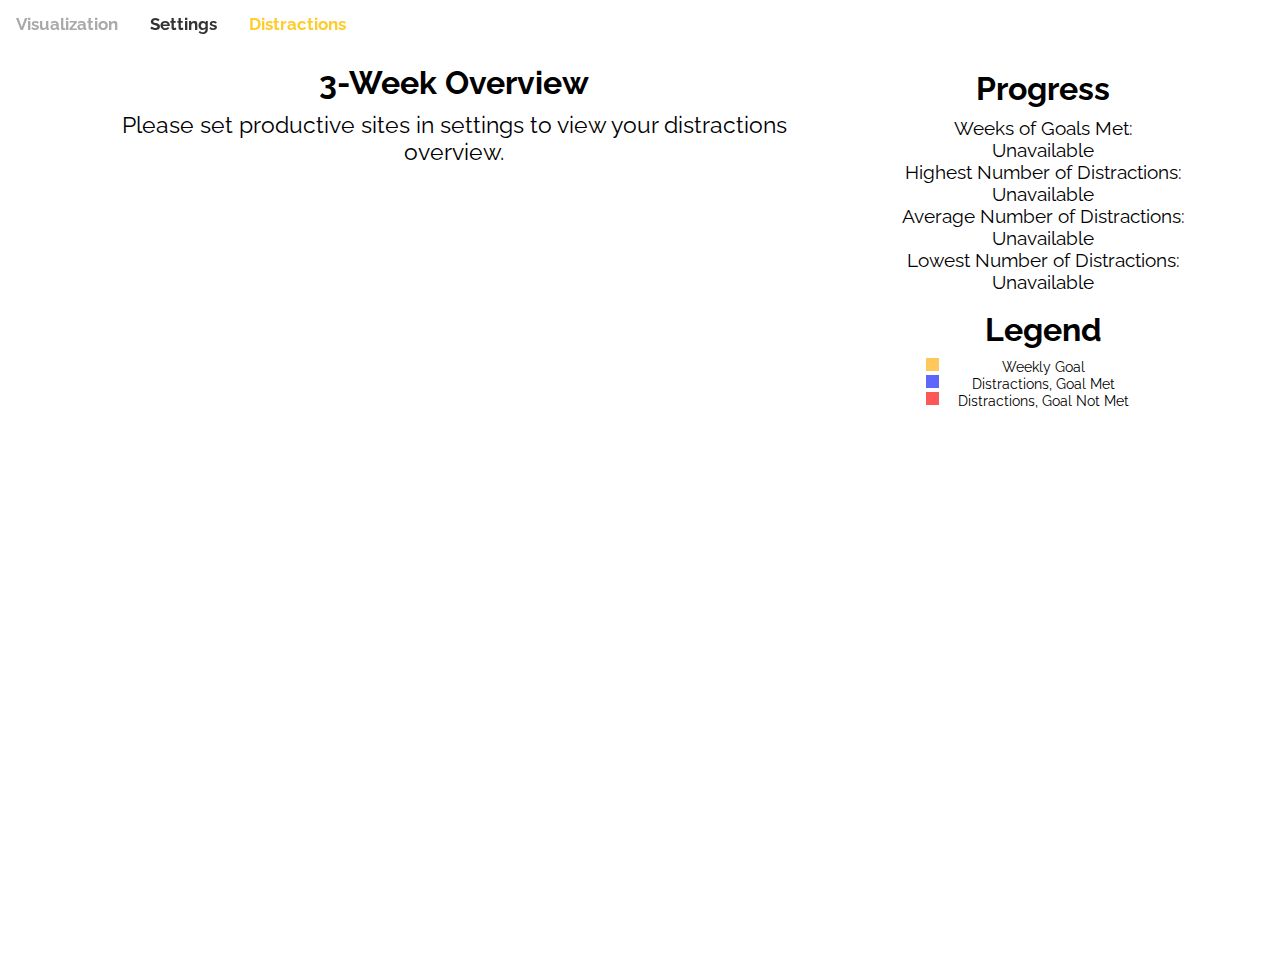
==== frontend/barchart.html @ 40ac6255 "hardcoded goals" ====
<!doctype html>
<html lang="en">

<head>
    <title>Hour Glass - Distractions</title>
    <meta charset="utf-8" />
    <meta name="viewport" content="width=device-width, initial-scale=1.0">
    <link rel="stylesheet" type="text/css" href="css/style.css" />
    <script language="JavaScript" type="text/javascript" src="js/jquery.min.js"></script>
    <script language="JavaScript" type="text/javascript" src="js/d3.js"></script>
    <link href="https://fonts.googleapis.com/css?family=Raleway" rel="stylesheet">
</head>

<style>
	#graph {
		width: 55%;
		margin-top: 5%;
		margin-left: 8%;
    background-size: cover;
    height: 100vh;
    background-position: center;
    vertical-align: middle;
	}

  #d3id {
    text-align: center;
    font-family: 'Raleway';
    font-size: 23px;
  }

	.boxblue {
		background-color: #5f66fb;
  	position: absolute;
		width: 13px;
    height: 13px;
	}

	.boxred {
		background-color: #fc585a;
  	position: absolute;
		width: 13px;
    height: 13px;
	}

	.boxyellow {
		background-color: #fec95a;
  	position: absolute;
		width: 13px;
    height: 13px;
	}

  .legend {
    width: 70%;
    font-size: 12px;
    margin: 0 auto;
  }

</style>

<body>
	<div class="topnav">
			<a href="index.html">Visualization</a>
			<a href="settings.html">Settings</a>
			<a class="active" href="">Distractions</a>
	</div>

	<div id="parent">
			<div id="graph">
				<h2> 3-Week Overview </h2>
				<div id="d3id"></div>
			</div>

			<div id="wide">
				<div class="textContainer">
						<h2> Progress </h2>
						<p>Weeks of Goals Met:</p>
						<p id="goalMet">loading</p>
						<p>Highest Number of Distractions:</p>
						<p id="highest">loading</p>
						<p>Average Number of Distractions:</p>
						<p id="average">loading</p>
						<p>Lowest Number of Distractions:</p>
						<p id="lowest">loading</p>
            <br>
            <h2> Legend </h2>
            <div class="legend">
              <div class="boxyellow"></div>
      				<p>Weekly Goal</p>
              <div class="boxblue"></div>
              <p>Distractions, Goal Met</p>
              <div class="boxred"></div>
      				<p>Distractions, Goal Not Met</p>
            </div>
				</div>
			</div>
	</div>

<script src="https://d3js.org/d3.v4.min.js"></script>
<script>
  var today = new Date();

  // if (localStorage.getItem('date') != null) {
  //   var userDate = localStorage.getItem('date');
  // }

  var day = today.getDate();
  var month = today.getMonth() + 1;
  var year = today.getFullYear();
  if (day < 10) {
      day = '0' + day;
  }
  if (month < 10) {
      month = '0' + month;
  }

  var weeks = [(year + '-' + month + '-' + day)];

  for (var i = 0; i < 3; i++) { // to number of desired weeks
    today.setDate(today.getDate() - 7);
    var day = today.getDate();
    var month = today.getMonth() + 1;
    var year = today.getFullYear();

    if (day < 10) {
        day = '0' + day;
    }

    if (month < 10) {
        month = '0' + month;
    }

    weeks.unshift(year + '-' + month + '-' + day);
  }

  function countDistractions(result) { // pass in parsed JSON
    count = 0;

    if (result == []) {
      return 0;
    }

    if (localStorage.getItem('productive') != null && localStorage.getItem('non-productive') != null) {
      var nproductive = localStorage.getItem('non-productive');

      for (var i = 0; i < result.length; i++) {
        if (nproductive.includes(result[i].name)) {
          count += result[i].times;
        }
      }
    }

    return count;
  }

  var goals = [100, 100, 100];

  if (localStorage.getItem('distractionGoal') != null) {
    goals[2] = localStorage.getItem('distractionGoal');
  }

  var data = [{
    "tag":weeks[1],
    "distractions":0,
    "goal":0
  },
  {
    "tag":weeks[2],
    "distractions":0,
    "goal":0
  },
  {
    "tag":weeks[3],
    "distractions":0,
    "goal":0
  }]; // set up data array to keep all the weeks in order

if ((localStorage.getItem('productive') == null && localStorage.getItem('non-productive') == null)) {
  // if graph would be empty

  var div = document.getElementById('d3id');
  div.innerHTML += "Please set productive sites in settings to view your distractions overview.";

  document.getElementById("goalMet").innerHTML = "Unavailable";
  document.getElementById("highest").innerHTML = "Unavailable";
  document.getElementById("lowest").innerHTML = "Unavailable";
  document.getElementById("average").innerHTML = "Unavailable";
} else {
  // set up graph before data loads
		var container = d3.select('#d3id'),
		    width = 750,
		    height = 400,
		    margin = {top: 30, right: 20, bottom: 30, left: 50},
		    barPadding = .2,
		    axisTicks = {qty: 5, outerSize: 0, dateFormat: '%m-%d'};

		var svg = container
		   .append("svg")
		   .attr("width", width)
		   .attr("height", height)
		   .append("g")
		   .attr("transform", `translate(${margin.left},${margin.top})`);

    var tooltip = d3.select("#d3id")
       .append('div')
       .attr('class', 'tooltip');

    tooltip.append('div').attr('class', 'name');

		// set up scales:
		var xScale0 = d3.scaleBand().range([0, width - margin.left - margin.right]).padding(barPadding);
		var xScale1 = d3.scaleBand();
		var yScale = d3.scaleLinear().range([height - margin.top - margin.bottom, 0]);

		// set up axis:
		var xAxis = d3.axisBottom(xScale0)
				.tickSizeOuter(axisTicks.outerSize);
		var yAxis = d3.axisLeft(yScale)
				.tickSizeOuter(axisTicks.outerSize);

  // these ajax calls are hardcoded to each week element because the loop was glitchy

  $.ajax({
    type: 'GET',
    url: 'https://hourglass-api.herokuapp.com/api/rank-distract?start_date='+weeks[0]+'&end_date='+weeks[1]+'&n=5',
    headers: { 'key': 'B63TuW7oKpBKsoZePpZ31IGZkxtEKuUVTcYQeJRz' },
    success: function(result) {
      count = countDistractions(result);

      data[0] = ({
        "tag":weeks[1],
        "distractions":count,
        "goal":goals[0]
      });
    },
    error: function(result) {
        alert('error');
    }
  });

  $.ajax({
    type: 'GET',
    url: 'https://hourglass-api.herokuapp.com/api/rank-distract?start_date='+weeks[1]+'&end_date='+weeks[2]+'&n=5',
    headers: { 'key': 'B63TuW7oKpBKsoZePpZ31IGZkxtEKuUVTcYQeJRz' },
    success: function(result) {
      count = countDistractions(result);

      data[1] = ({
        "tag":weeks[2],
        "distractions":count,
        "goal":goals[1]
      });
    },
    error: function(result) {
        alert('error');
    }
  });

  $.ajax({
    type: 'GET',
    url: 'https://hourglass-api.herokuapp.com/api/rank-distract?start_date='+weeks[2]+'&end_date='+weeks[3]+'&n=5',
    headers: { 'key': 'B63TuW7oKpBKsoZePpZ31IGZkxtEKuUVTcYQeJRz' },
    success: function(result) {
      count = countDistractions(result);

      data[2] = ({
        "tag":weeks[3],
        "distractions":count,
        "goal":goals[2]
      });

      // the rest of the graph is here so it doesn't try to render without data
      // set scales:
      xScale0.domain(data.map(d => d.tag));
      xScale1.domain(['distractions', 'goal']).range([0, xScale0.bandwidth()]);
      yScale.domain([0, d3.max(data, d => d.distractions > d.goal ? d.distractions : d.goal)]);

      var tag = svg.selectAll(".tag")
        .data(data)
        .enter().append("g")
        .attr("class", "tag")
        .attr("transform", d => `translate(${xScale0(d.tag)},0)`);

      tag.selectAll(".bar.distractions")
        .data(d => [d])
        .enter()
        .append("rect")
        .attr("class", "bar distractions")
      .style("fill", function(d) {
          if ((d.distractions <= d.goal) || (d.goal == 0)) {
            return "#5f66fb";
          } else {
            return "#fc585a";
          }
        })
        .attr("x", d => xScale1('distractions'))
        .attr("y", d => yScale(d.distractions))
        .attr("width", xScale1.bandwidth())
        .attr("height", d => {
          return height - margin.top - margin.bottom - yScale(d.distractions)
        })
        .on('mouseover', function(d) {

          tooltip.select('.name').html("Distractions: <b>" + d.distractions + "</b>");
          tooltip.style('display', 'block');
          tooltip.style('opacity', 2);

        })
        .on('mousemove', function(d) {
          tooltip.style('top', (d3.event.layerY + 10) + 'px')
          .style('left', (d3.event.layerX) + 'px');
        })
        .on('mouseout', function() {
          tooltip.style('display', 'none');
          tooltip.style('opacity',0);
        });

      tag.selectAll(".bar.goal")
        .data(d => [d])
        .enter()
        .append("rect")
        .attr("class", "bar goal")
      .style("fill", "#fec95a")
        .attr("x", d => xScale1('goal'))
        .attr("y", d => yScale(d.goal))
        .attr("width", (xScale1.bandwidth() / 8))
        .attr("height", d => {
          return height - margin.top - margin.bottom - yScale(d.goal)
        })
        .on('mouseover', function(d) {

          tooltip.select('.name').html("Goal: <b>" + d.goal + "</b>");
          tooltip.style('display', 'block');
          tooltip.style('opacity', 2);

        })
        .on('mousemove', function(d) {
          tooltip.style('top', (d3.event.layerY + 10) + 'px')
          .style('left', (d3.event.layerX) + 'px');
        })
        .on('mouseout', function() {
          tooltip.style('display', 'none');
          tooltip.style('opacity',0);
        });

      svg.append("g")
         .attr("class", "x axis")
         .attr("transform", `translate(0,${height - margin.top - margin.bottom})`)
         .call(xAxis);

      svg.append("g")
         .attr("class", "y axis")
         .call(yAxis);

      // progress statistics
      function getDistractions() {
        return data.map(d => d.distractions);
      }

      function getGoals() {
        return data.map(d => d.goal);
      }

      function getMin() {
        return Math.min(...getDistractions());
      }

      function getMax() {
        return Math.max(...getDistractions());
      }

      function getAvg() {
        var dist = getDistractions();
        var total = 0;

        for (var i = 0; i < dist.length; i++) {
          total += dist[i];
        }

        return Math.floor(total / dist.length);
      }

      function getGoalsMet() {
        var dist = getDistractions();
        var goals = getGoals();
        var total = 0;
        var nogoals = true;

        for (var i = 0; i < goals.length; i++) {
          if (goals[i] > 0) {
            nogoals = false;
          }
        }

        if (nogoals) {
          return -1;
        }

        for (var i = 0; (i < dist.length) && (i < goals.length); i++) {
          if (dist[i] < goals[i]) {
            total += 1;
          }
        }

        return total;
      }

      if (getGoalsMet() == -1) {
        document.getElementById("goalMet").innerHTML = "No goals set!";
      } else {
        if (getGoalsMet() == 1) {
          document.getElementById("goalMet").innerHTML = getGoalsMet() + " week";
        } else {
          document.getElementById("goalMet").innerHTML = getGoalsMet() + " weeks";
        }
      }

      document.getElementById("highest").innerHTML = getMax() + " /week";
      document.getElementById("lowest").innerHTML = getMin() + " /week";
      document.getElementById("average").innerHTML = getAvg() + " /week";
    },
    error: function(result) {
        alert('error');
    }
  });
}

</script>
</body>
---- frontend/css/style.css ----
/***** nav ****/
.topnav {
    overflow: hidden;
    position: fixed;
}

/* Style the links inside the navigation bar */
.topnav a {
    float: left;
    color: #333;
    text-align: center;
    padding: 14px 16px;
    text-decoration: none;
    font-family: 'Raleway';
    font-size: 17px;
    transition: all 0.1s linear;
}

/* Change the color of links on hover */
.topnav a:hover {
    color: #aaa;
}

/* Add a color to the active/current link */
.topnav a.active {
    color:#ffcc2e;
}
/***** normal Styling things *****/
body {
    padding: 0px;
    margin: 0;
    /*left:0;*/
    /*right:0;*/
}




/***** integrated Styling ****/

.title {
    padding-top: 50px;
    position: fixed;
    left: 50%;
    transform: translate(-50%, 0);
}


h3,
h2,
h4,
p {
    padding:0px;
    margin:0px;
    text-align: center;
    font-family: 'Raleway';
    /*font-weight:normal;*/
}

h2 {
    padding-bottom:10px;
    font-size: 2em;
    font-weight: bold;
}

h3 {
    font-size: 1em;
    font-weight: normal;
}
h4 {
    padding-bottom: 30px;
    font-size: 1.2em;
}

/*#settings {
    position: absolute;
    height: 25px;
    margin-left: 100%;
    margin-top: 45px;
    /*image-rendering: auto;*/
    /*image-rendering: crisp-edges;*/
    /*image-rendering: pixelated;}*/

/************** main vis Styling **************/

#date_text {
    font-weight:bold;
}

.bar {
    /*fill: #444;*/
    border-radius: 5000px;
    transition: all 0.1s linear;
}

.bar:hover {
    opacity: 0.7;
}

.axis path,
.axis line {
    fill: none;
    stroke: #000;
    /*stroke-dasharray: */
    /*shape-rendering: crispEdges;*/
}

.border {
    stroke: #000;
    /*font-family: 'Raleway', sans-serif;*/
    fill: none;
}


#container {
    /*width: 100%;*/
    display: flex;
    flex-direction: column;
    align-content: center;
    align-items: center;
    padding-top: 40px;
    padding-left:50px;
}

.tooltip {
    background: #fff;
    box-shadow: 0 0 5px #999999;
    border-radius: 5px;
    color: #333;
    font-size: 12px;
    left: 120px;
    padding: 10px;
    position: absolute;
    text-align: center;
    top: 95px;
    width: 150px;
    z-index: 10;
    display: block;
    opacity: 0;
}

/************ Settings Page Styling ************/

.fWrapper {
    padding: 150px;
}

input[type="text"] {
    /*margin:10px auto;*/
    /*margin-left:50%;*/
    /*margin-right:50%;*/
    margin: auto;
    display: block;
}

/*input.selected*/

.textInput {
    width:250px;
    border-radius: 25px;
    border-style: solid;
    border-color: #eee;
    padding: 10px 15px 10px 15px;
}

.fContainer {
    padding-left: 25px;
    padding-right: 25px;
    font-family: 'Raleway';
    font-size: 15px;
}
input:focus {
    outline:none;
}

.aSettings {
    padding:30px;
    border-width: 2px;
    border-color: #eee;
    border-radius: 25px;
    border-style: solid;
    min-width:400px;
    /*background:#000;*/
    margin: 0 auto;
    /*height:200px;*/
}



#calAPI, #rtAPI {
  width: 100px;
  height: 100px;
  margin-right: 10px;
  float: left;
}
.child_div_1 {
  float: left;
  margin-right: 5px;
}

#form {
    border-width: 2px;
    border-color: #eee;
    border-radius: 25px;
    border-style: solid;
    min-height: 400px;
    float: left;
	padding: 30px;
	width:300px;
}
input {
	/*padding:50px;*/
	/*text-align: center;*/
}

#sbm {
    margin-top: 30px;
    text-align: center;
    /*margin-bottom:20px;*/
    background: #000;
    color:#fff;
    border-radius: 25px;
    letter-spacing: 1.6px;
    color:#fff;
    cursor: pointer;
    border-color: #fff;
    border-style: solid;
    border-width: 2px;
    border-radius: 40px;
    padding:13px 26px 13px 26px;
    transition: background-color 0.25s ease-in-out;
}


#sbmWrapper {
    padding-top: 40px;
    width: 100%;
    display: flex;
    align-items: center;
    justify-content: center;
}

#calWrapper {
    padding-bottom: 15px;
}

#rtWrapper {
    padding-bottom: 30px;
}

#dateWrapper {
    padding-bottom: 30px;
}

#disWrapper {
    padding-bottom: 30px; 
}

/* Checkbox container */
.inputLabel {
    display: block;
    position: relative;
    padding-left: 35px;
    margin-bottom: 12px;
    cursor: pointer;
    font-size: 22px;
    -webkit-user-select: none;
    -moz-user-select: none;
    -ms-user-select: none;
    user-select: none;
}

/* Hiding default checkbox */
.inputLabel input {
    position: absolute;
    opacity: 0;
    cursor: pointer;
    height: 0;
    width: 0;
}

/* Custom checkbox */
.checkmark {
    position: absolute;
    top: 0;
    left: 0;
    height: 25px;
    width: 25px;
    background-color: #eee;
}


/* When the checkbox is checked, add a blue background */
.inputLabel input:checked ~ .checkmark {
    background-color: #ffcc2e;
}

/* Create the checkmark/indicator (hidden when not checked) */
.checkmark:after {
    content: "";
    position: absolute;
    display: none;
}

/* Show the checkmark when checked */
.inputLabel input:checked ~ .checkmark:after {
    display: block;
}

/* Style the checkmark/indicator */
.inputLabel .checkmark:after {
    left: 9px;
    top: 5px;
    width: 5px;
    height: 10px;
    border: solid white;
    border-width: 0 3px 3px 0;
    -webkit-transform: rotate(45deg);
    -ms-transform: rotate(45deg);
    transform: rotate(45deg);
}



/************ Signup Page Styling **********/

#parent {
    display: flex;
    height: 100vh;
}

p {
    font-size: 1.2em;
}

#narrow {
    width: 45%;
    background: url('hourglass-splash.jpg');
    background-size: cover;
    height: 100vh;
    background-position: center;
    vertical-align: middle;
}

#wide {
    flex: 1;
    /* Grow to rest of container */
}

.textContainer {
    padding: 70px;
}

.auth {
	bottom:5%;
	padding-top: 200px;
    margin-top: 40px;
    text-align: center;
    /*background-color: lightblue;*/
    width: 300px;
    height: 200px;
    margin: 0 auto;
    border-radius: 25px;
}

a {
    text-decoration: none;
    color: #fff;
    font-family: sans-serif;
    /*text-transform: uppercase;*/
    font-size: 1em;
    font-weight: bold;
    /*letter-spacing: .2em;*/

}


#signin {
    margin-left: auto;
    margin-right: auto;
    background-color: lightblue;
    letter-spacing: 1.6px;
    color: #fff;
    border-radius: 40px;
    padding: 10px 20px 10px 20px;
    transition: background-color 0.25s ease-in-out;
}
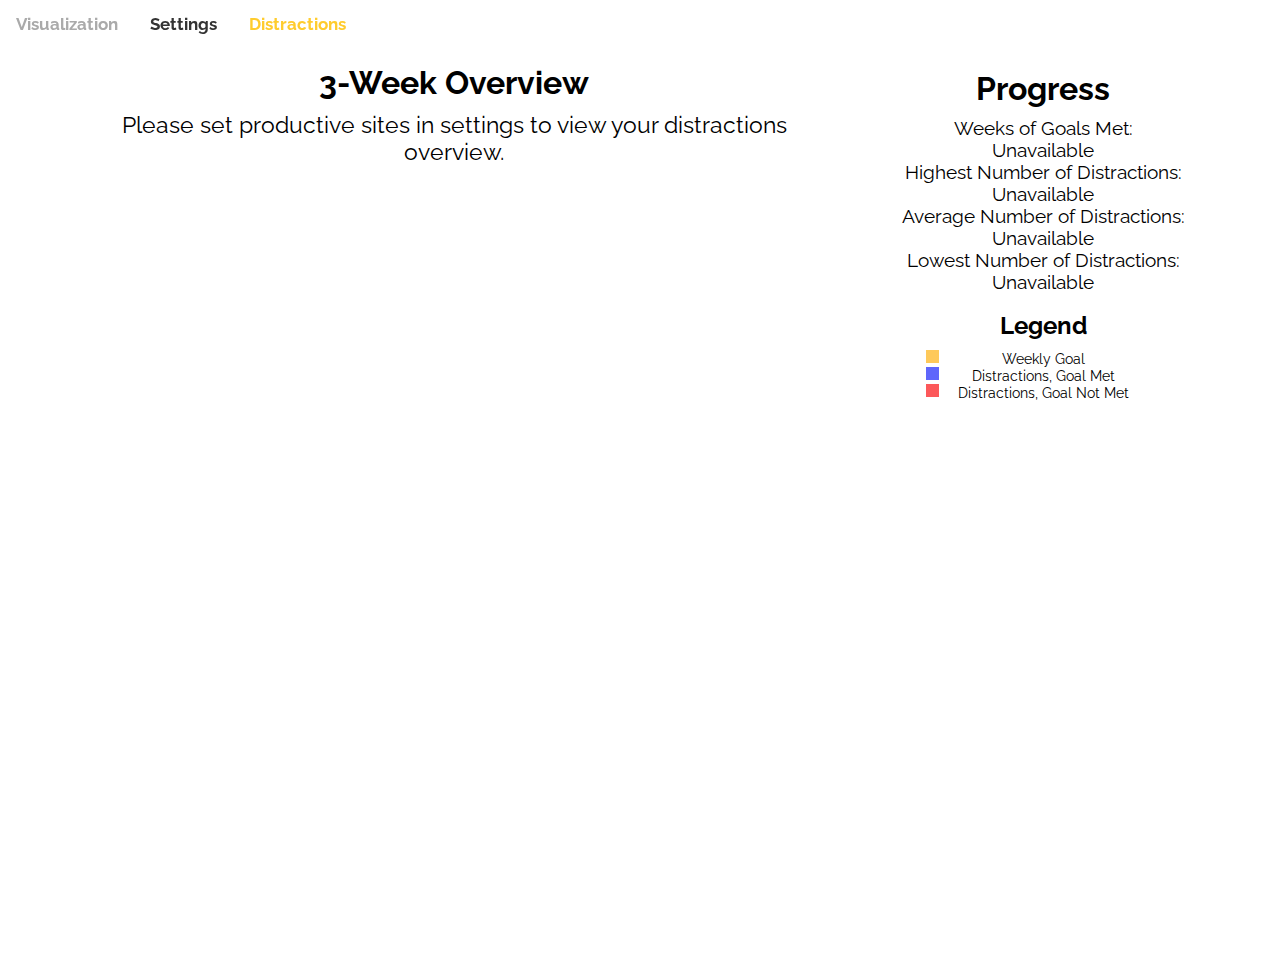
==== commit 17a8c63b: "Update barchart.html" ====
--- a/frontend/barchart.html
+++ b/frontend/barchart.html
@@ -82,8 +82,8 @@
 						<p>Lowest Number of Distractions:</p>
 						<p id="lowest">loading</p>
             <br>
-            <h2> Legend </h2>
             <div class="legend">
+	      <h2> Legend </h2>
               <div class="boxyellow"></div>
       				<p>Weekly Goal</p>
               <div class="boxblue"></div>
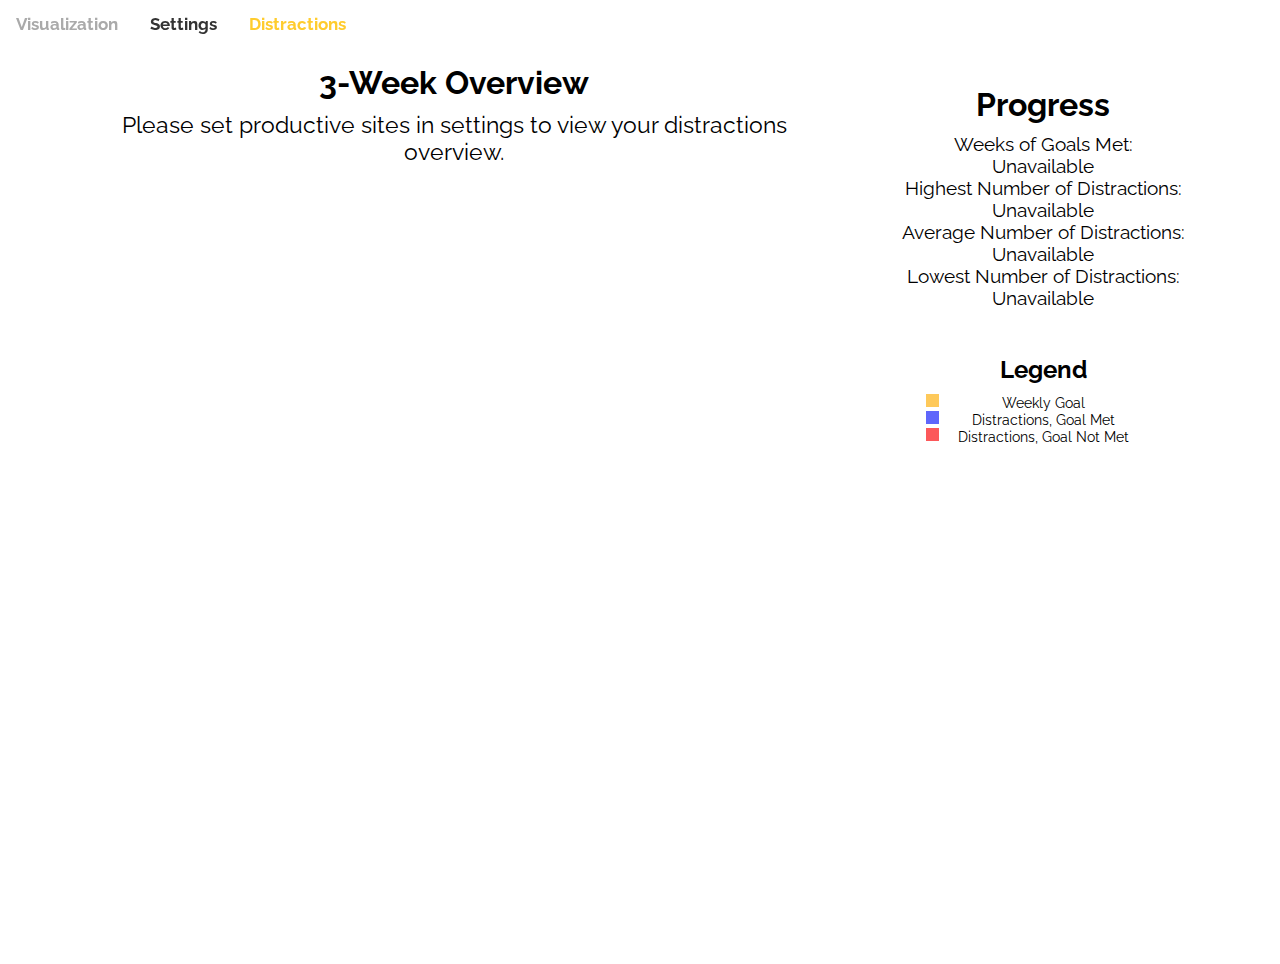
==== commit fbaaa8ec: "Update barchart.html" ====
--- a/frontend/barchart.html
+++ b/frontend/barchart.html
@@ -53,8 +53,17 @@
     width: 70%;
     font-size: 12px;
     margin: 0 auto;
-  }
-
+    border: 1px;
+    border-color: black;
+    padding: 1em;
+  }
+
+  .progress {
+    border: 1px;
+    border-color: black;
+    padding: 1em;
+  }
+  
 </style>
 
 <body>
@@ -72,7 +81,8 @@
 
 			<div id="wide">
 				<div class="textContainer">
-						<h2> Progress </h2>
+          <div class="progress">
+            <h2> Progress </h2>
 						<p>Weeks of Goals Met:</p>
 						<p id="goalMet">loading</p>
 						<p>Highest Number of Distractions:</p>
@@ -81,9 +91,10 @@
 						<p id="average">loading</p>
 						<p>Lowest Number of Distractions:</p>
 						<p id="lowest">loading</p>
+          </div>
             <br>
             <div class="legend">
-	      <h2> Legend </h2>
+              <h2> Legend </h2>
               <div class="boxyellow"></div>
       				<p>Weekly Goal</p>
               <div class="boxblue"></div>
--- a/frontend/css/style.css
+++ b/frontend/css/style.css
@@ -38,12 +38,12 @@
 
 /***** integrated Styling ****/
 
-.title {
+/*.title {
     padding-top: 50px;
     position: fixed;
     left: 50%;
     transform: translate(-50%, 0);
-}
+}*/
 
 
 h3,
@@ -142,7 +142,12 @@
 /************ Settings Page Styling ************/
 
 .fWrapper {
-    padding: 150px;
+    padding-top: 50px;
+    /*padding-left: 150px;*/
+    min-height:649px;
+    padding-right: 200px;
+    display: flex;
+    justify-content: center;
 }
 
 input[type="text"] {
@@ -176,10 +181,11 @@
 .aSettings {
     padding:30px;
     border-width: 2px;
-    border-color: #eee;
+    border-color: #f3f3f3;
     border-radius: 25px;
     border-style: solid;
     min-width:400px;
+    background-color: #fafafa;
     /*background:#000;*/
     margin: 0 auto;
     /*height:200px;*/
@@ -191,18 +197,15 @@
   width: 100px;
   height: 100px;
   margin-right: 10px;
-  float: left;
-}
-.child_div_1 {
-  float: left;
-  margin-right: 5px;
+  /*float: left;*/
 }
 
 #form {
     border-width: 2px;
-    border-color: #eee;
+    border-color: #f3f3f3;
     border-radius: 25px;
     border-style: solid;
+    background-color: #fafafa;
     min-height: 400px;
     float: left;
 	padding: 30px;
@@ -214,14 +217,13 @@
 }
 
 #sbm {
-    margin-top: 30px;
+    margin-top: 50px;
     text-align: center;
     /*margin-bottom:20px;*/
     background: #000;
     color:#fff;
     border-radius: 25px;
     letter-spacing: 1.6px;
-    color:#fff;
     cursor: pointer;
     border-color: #fff;
     border-style: solid;
@@ -233,17 +235,21 @@
 
 
 #sbmWrapper {
-    padding-top: 40px;
     width: 100%;
     display: flex;
     align-items: center;
     justify-content: center;
+    padding-bottom:50px;
 }
 
 #calWrapper {
     padding-bottom: 15px;
 }
 
+#calEWrapper {
+    padding-bottom: 15px;
+}
+
 #rtWrapper {
     padding-bottom: 30px;
 }
@@ -255,6 +261,11 @@
 #disWrapper {
     padding-bottom: 30px; 
 }
+
+#siteNumWrapper {
+    padding-bottom: 30px;
+}
+
 
 /* Checkbox container */
 .inputLabel {
@@ -270,7 +281,7 @@
     user-select: none;
 }
 
-/* Hiding default checkbox */
+/** Hiding the default checkbox **/
 .inputLabel input {
     position: absolute;
     opacity: 0;
@@ -279,7 +290,7 @@
     width: 0;
 }
 
-/* Custom checkbox */
+/** Custom checkbox **/
 .checkmark {
     position: absolute;
     top: 0;
@@ -290,24 +301,22 @@
 }
 
 
-/* When the checkbox is checked, add a blue background */
+/** When the checkbox is checked, add a yellow background **/
 .inputLabel input:checked ~ .checkmark {
     background-color: #ffcc2e;
 }
 
-/* Create the checkmark/indicator (hidden when not checked) */
 .checkmark:after {
     content: "";
     position: absolute;
     display: none;
 }
 
-/* Show the checkmark when checked */
+
 .inputLabel input:checked ~ .checkmark:after {
     display: block;
 }
 
-/* Style the checkmark/indicator */
 .inputLabel .checkmark:after {
     left: 9px;
     top: 5px;
@@ -321,7 +330,6 @@
 }
 
 
-
 /************ Signup Page Styling **********/
 
 #parent {
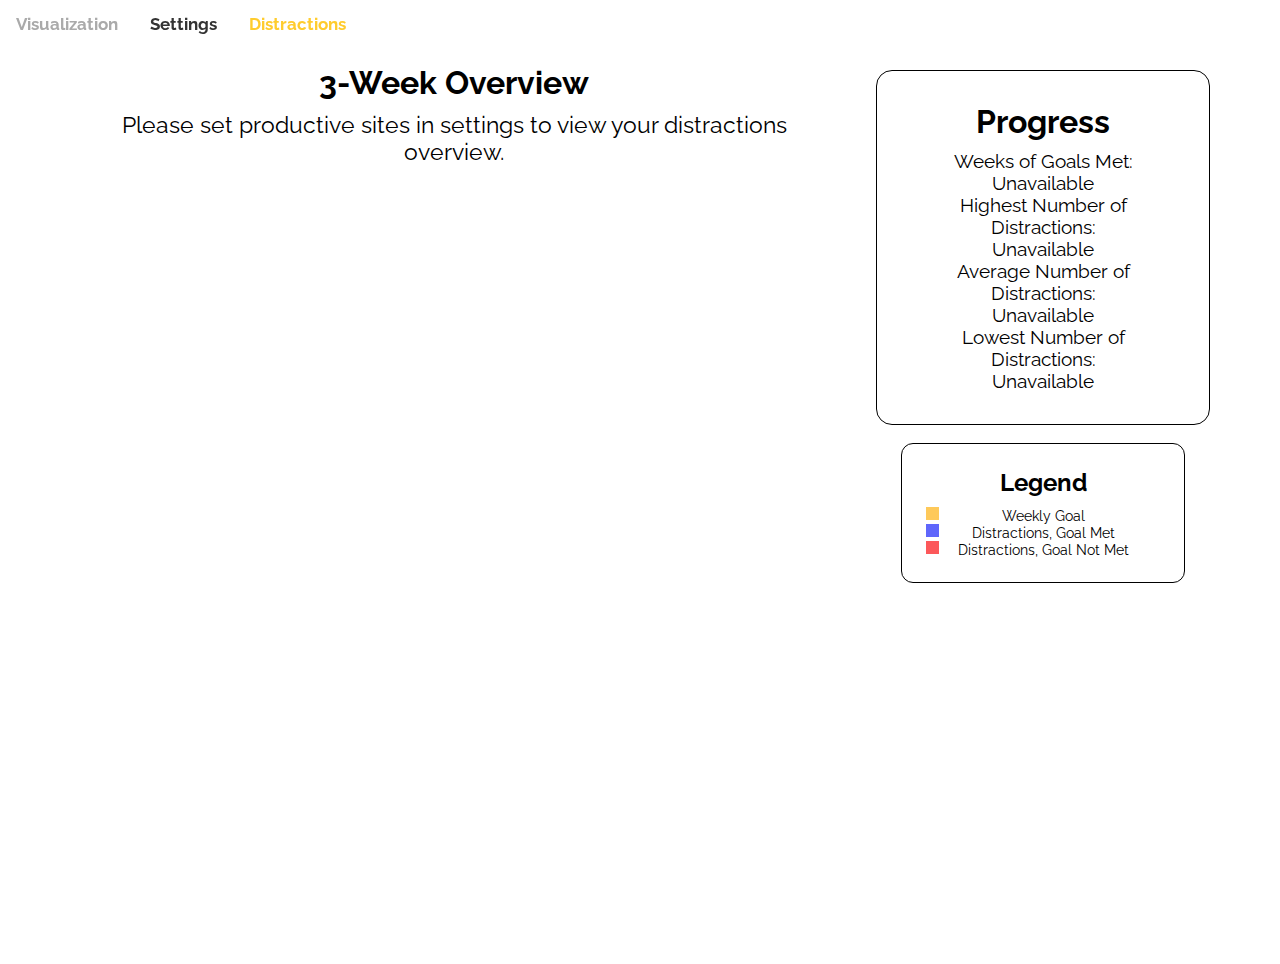
==== commit dca3c0d8: "Update barchart.html" ====
--- a/frontend/barchart.html
+++ b/frontend/barchart.html
@@ -55,13 +55,17 @@
     margin: 0 auto;
     border: 1px;
     border-color: black;
-    padding: 1em;
+    border-style: solid;
+    padding: 2em;
+    border-radius: 1em;
   }
 
   .progress {
     border: 1px;
     border-color: black;
-    padding: 1em;
+    border-style: solid;
+    padding: 2em;
+    border-radius: 1em;
   }
   
 </style>
@@ -95,12 +99,14 @@
             <br>
             <div class="legend">
               <h2> Legend </h2>
-              <div class="boxyellow"></div>
-      				<p>Weekly Goal</p>
-              <div class="boxblue"></div>
-              <p>Distractions, Goal Met</p>
-              <div class="boxred"></div>
-      				<p>Distractions, Goal Not Met</p>
+							<div class="legend_items">
+              	<div class="boxyellow"></div>
+      					<p>Weekly Goal</p>
+              	<div class="boxblue"></div>
+              	<p>Distractions, Goal Met</p>
+              	<div class="boxred"></div>
+      					<p>Distractions, Goal Not Met</p>
+							</div>
             </div>
 				</div>
 			</div>
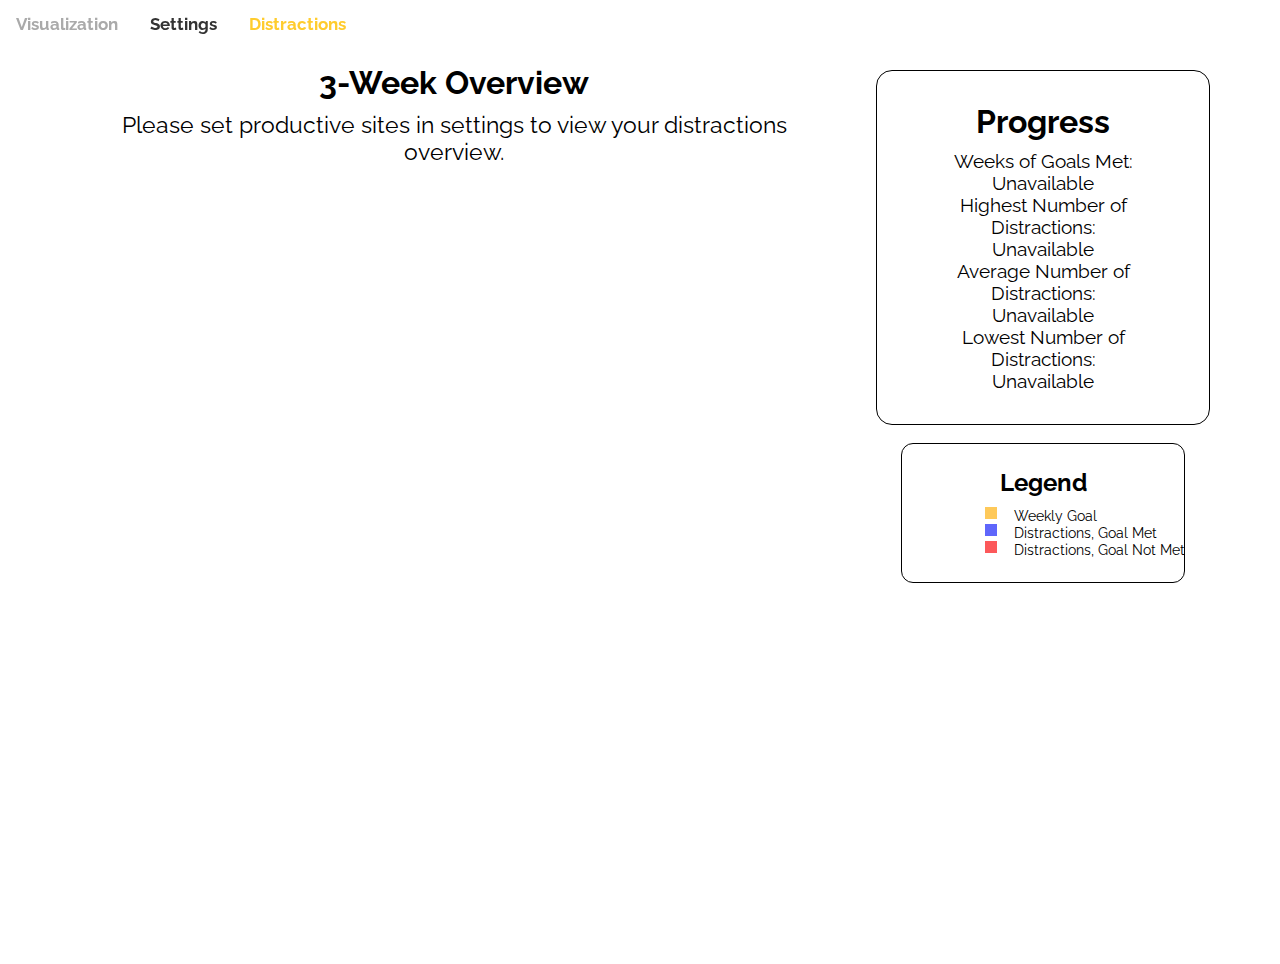
==== commit a92be877: "Update barchart.html" ====
--- a/frontend/barchart.html
+++ b/frontend/barchart.html
@@ -29,24 +29,24 @@
   }
 
 	.boxblue {
-		background-color: #5f66fb;
-  	position: absolute;
-		width: 13px;
-    height: 13px;
+        background-color: #5f66fb;
+        position: absolute;
+		width: 1em;
+        height: 1em;
 	}
 
 	.boxred {
 		background-color: #fc585a;
-  	position: absolute;
-		width: 13px;
-    height: 13px;
+        position: absolute;
+		width: 1em;
+        height: 1em;
 	}
 
 	.boxyellow {
 		background-color: #fec95a;
-  	position: absolute;
-		width: 13px;
-    height: 13px;
+        position: absolute;
+		width: 1em;
+        height: 1em;
 	}
 
   .legend {
@@ -66,6 +66,16 @@
     border-style: solid;
     padding: 2em;
     border-radius: 1em;
+  }
+
+  .legend_items {
+      width: 100%;
+      margin: 0 25%;
+  }
+
+  .legend_items p {
+      text-align: left;
+      padding-left: 2em;
   }
   
 </style>
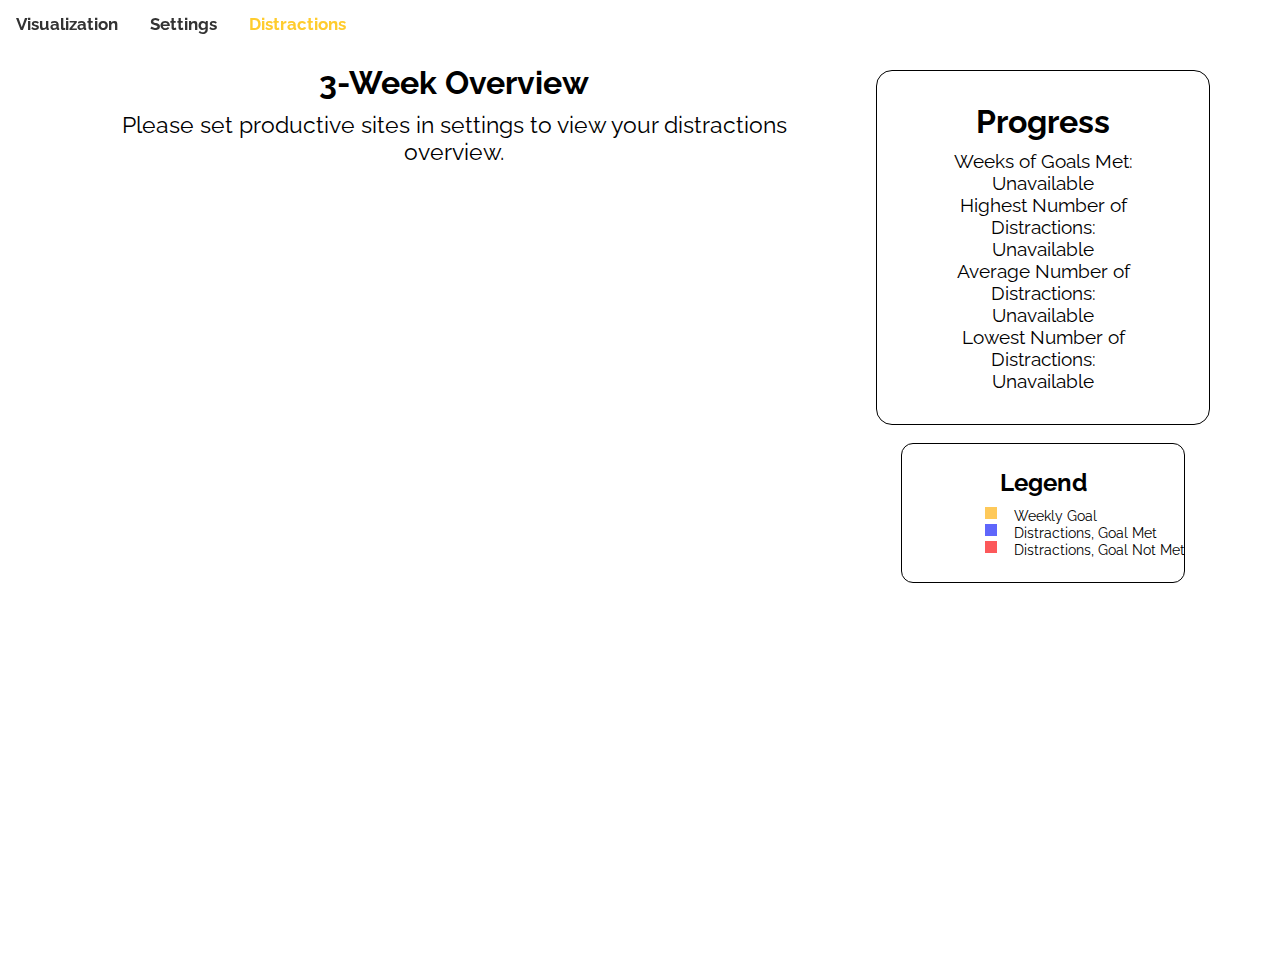
==== commit 48269007: "Reponsive & API" ====
--- a/frontend/barchart.html
+++ b/frontend/barchart.html
@@ -7,6 +7,7 @@
     <meta name="viewport" content="width=device-width, initial-scale=1.0">
     <link rel="stylesheet" type="text/css" href="css/style.css" />
     <script language="JavaScript" type="text/javascript" src="js/jquery.min.js"></script>
+    <link rel="stylesheet" type="text/css" href="css/media.css" />
     <script language="JavaScript" type="text/javascript" src="js/d3.js"></script>
     <link href="https://fonts.googleapis.com/css?family=Raleway" rel="stylesheet">
 </head>
--- a/frontend/css/style.css
+++ b/frontend/css/style.css
@@ -2,6 +2,9 @@
 .topnav {
     overflow: hidden;
     position: fixed;
+    z-index: 5;
+    background-color: #fff;
+    border-radius: 25px;
 }
 
 /* Style the links inside the navigation bar */
@@ -45,24 +48,31 @@
     transform: translate(-50%, 0);
 }*/
 
-
+h1,
 h3,
 h2,
 h4,
+h5,
 p {
     padding:0px;
     margin:0px;
     text-align: center;
     font-family: 'Raleway';
-    /*font-weight:normal;*/
-}
-
+    font-weight:normal;
+}
+h1 {
+    font-family: 'Raleway';
+    font-weight: bold;
+    padding-left: 20px;
+    padding-right: 20px;
+}
 h2 {
     padding-bottom:10px;
     font-size: 2em;
     font-weight: bold;
 }
-
+label {
+}
 h3 {
     font-size: 1em;
     font-weight: normal;
@@ -70,6 +80,11 @@
 h4 {
     padding-bottom: 30px;
     font-size: 1.2em;
+}
+h5 {
+    padding-top: 50px;
+    padding-bottom: 10px;
+    font-size:1.2em;
 }
 
 /*#settings {
@@ -114,10 +129,6 @@
 
 #container {
     /*width: 100%;*/
-    display: flex;
-    flex-direction: column;
-    align-content: center;
-    align-items: center;
     padding-top: 40px;
     padding-left:50px;
 }
--- a/frontend/css/media.css
+++ b/frontend/css/media.css
@@ -0,0 +1,147 @@
+
+@media only screen and (max-width: 1050px) {
+  body {
+  }
+  h2 {
+  	font-size:1.4em;
+  }
+  h3 {
+  	font-size:0.9em;
+  }
+  #container {
+  	height: 40px;
+  }
+
+  .fWrapper {
+    padding-top: 50px;
+    min-height:500px;
+    padding-right: 200px;
+}
+
+.textInput {
+    width:250px;
+    border-color: #eee;
+}
+
+.fContainer {
+    padding-left: 15px;
+    padding-right: 15px;
+    font-family: 'Raleway';
+    font-size: 13px;
+}
+input:focus {
+    outline:none;
+}
+
+.aSettings {
+    padding:20px;
+    min-width:300px;
+}
+
+#form {
+    background-color: #fafafa;
+    min-height: 465px;
+    float: left;
+	width:240px;
+}
+
+
+/* Checkbox container */
+.inputLabel {
+    display: block;
+    position: relative;
+    padding-left: 35px;
+    margin-bottom: 12px;
+    font-size: 14px;
+}
+
+
+}
+
+
+@media only screen and (max-width: 800px) {
+  body {
+  }
+  h2 {
+  	font-size:1.4em;
+  }
+  h3 {
+  	font-size:0.9em;
+  }
+  #container {
+  	height: 40px;
+  }
+
+  .fWrapper {
+    padding-top: 50px;
+    min-height:500px;
+    padding-right: 200px;
+}
+
+
+
+.textInput {
+    width:200px;
+    border-color: #eee;
+    padding: 10px 13px 8px 13px;
+}
+
+.fContainer {
+    padding-left: 15px;
+    padding-right: 15px;
+    font-family: 'Raleway';
+    font-size: 13px;
+}
+input:focus {
+    outline:none;
+}
+
+.aSettings {
+    padding:20px;
+    min-width:270px;
+}
+
+#calWrapper {
+    padding-bottom: 7.5px;
+}
+
+#calEWrapper {
+    padding-bottom: 7.5px;
+}
+
+#rtWrapper {
+    padding-bottom: 15px;
+}
+
+#dateWrapper {
+    padding-bottom: 15px;
+}
+
+#disWrapper {
+    padding-bottom: 15px; 
+}
+
+#siteNumWrapper {
+    padding-bottom: 15px;
+}
+
+
+#form {
+    background-color: #fafafa;
+    min-height: 465px;
+    float: left;
+	width:180px;
+}
+
+
+/* Checkbox container */
+.inputLabel {
+    display: block;
+    position: relative;
+    padding-left: 35px;
+    margin-bottom: 12px;
+    font-size: 14px;
+}
+
+
+}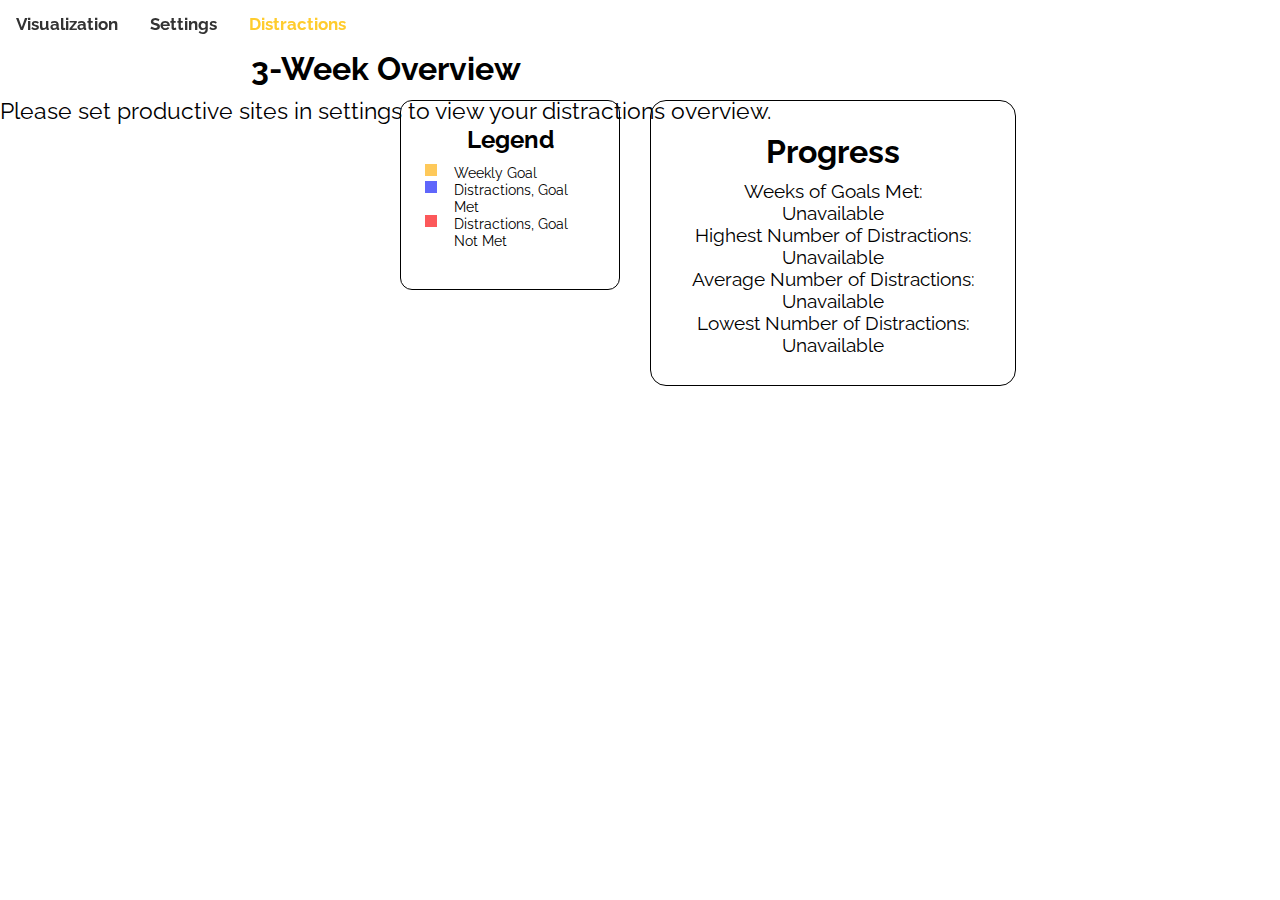
==== commit 0b7f95c6: "EC work added" ====
--- a/frontend/barchart.html
+++ b/frontend/barchart.html
@@ -14,14 +14,12 @@
 
 <style>
 	#graph {
-		width: 55%;
-		margin-top: 5%;
-		margin-left: 8%;
-    background-size: cover;
-    height: 100vh;
-    background-position: center;
-    vertical-align: middle;
+		margin-top: 50px;
+    float:left;
 	}
+  #wide {
+    float:left;
+  }
 
   #d3id {
     text-align: center;
@@ -62,16 +60,28 @@
   }
 
   .progress {
+    
+    height: 220px;
+    margin-top: 720px;
+  position: absolute;
+  margin-left:auto;
+  margin-right: auto;
+    top: 0; left: 0; bottom: 0; right: 0;    
     border: 1px;
     border-color: black;
     border-style: solid;
     padding: 2em;
+    width:300px;
     border-radius: 1em;
   }
 
-  .legend_items {
-      width: 100%;
-      margin: 0 25%;
+  .legend {
+    height:140px;
+      width: 170px;
+      margin:auto;
+       top: 0; left: 0; bottom: 0; right: 0;
+      position: absolute;
+      margin-top: 500px;
   }
 
   .legend_items p {
@@ -79,6 +89,10 @@
       padding-left: 2em;
   }
   
+  body {
+    bottom: : 90px !important;
+  }
+
 </style>
 
 <body>
@@ -88,14 +102,13 @@
 			<a class="active" href="">Distractions</a>
 	</div>
 
-	<div id="parent">
+	<div>
 			<div id="graph">
 				<h2> 3-Week Overview </h2>
 				<div id="d3id"></div>
 			</div>
 
-			<div id="wide">
-				<div class="textContainer">
+				<div>
           <div class="progress">
             <h2> Progress </h2>
 						<p>Weeks of Goals Met:</p>
@@ -120,7 +133,6 @@
 							</div>
             </div>
 				</div>
-			</div>
 	</div>
 
 <script src="https://d3js.org/d3.v4.min.js"></script>
@@ -215,7 +227,7 @@
 } else {
   // set up graph before data loads
 		var container = d3.select('#d3id'),
-		    width = 750,
+		    width = 450,
 		    height = 400,
 		    margin = {top: 30, right: 20, bottom: 30, left: 50},
 		    barPadding = .2,
--- a/frontend/css/style.css
+++ b/frontend/css/style.css
@@ -367,7 +367,9 @@
 }
 
 .textContainer {
-    padding: 70px;
+    padding-top:70px;
+    padding-left: 50px;
+    padding-right: 50px;
 }
 
 .auth {
--- a/frontend/css/media.css
+++ b/frontend/css/media.css
@@ -1,147 +1,254 @@
-
 @media only screen and (max-width: 1050px) {
-  body {
-  }
-  h2 {
-  	font-size:1.4em;
-  }
-  h3 {
-  	font-size:0.9em;
-  }
-  #container {
-  	height: 40px;
-  }
-
-  .fWrapper {
-    padding-top: 50px;
-    min-height:500px;
-    padding-right: 200px;
-}
-
-.textInput {
-    width:250px;
-    border-color: #eee;
-}
-
-.fContainer {
-    padding-left: 15px;
-    padding-right: 15px;
-    font-family: 'Raleway';
-    font-size: 13px;
-}
-input:focus {
-    outline:none;
-}
-
-.aSettings {
-    padding:20px;
-    min-width:300px;
-}
-
-#form {
-    background-color: #fafafa;
-    min-height: 465px;
-    float: left;
-	width:240px;
-}
-
-
-/* Checkbox container */
-.inputLabel {
-    display: block;
-    position: relative;
-    padding-left: 35px;
-    margin-bottom: 12px;
-    font-size: 14px;
-}
-
-
-}
-
+    body {}
+
+    h2 {
+        font-size: 1.4em;
+    }
+
+    h3 {
+        font-size: 0.9em;
+    }
+
+    #container {
+        height: 40000px;
+    }
+
+    .fWrapper {
+        padding-top: 50px;
+        min-height: 500px;
+        padding-right: 200px;
+    }
+
+    .textInput {
+        width: 250px;
+        border-color: #eee;
+    }
+
+    .fContainer {
+        padding-left: 15px;
+        padding-right: 15px;
+        font-family: 'Raleway';
+        font-size: 13px;
+    }
+
+    input:focus {
+        outline: none;
+    }
+
+    .aSettings {
+        padding: 20px;
+        min-width: 300px;
+    }
+
+    #form {
+        background-color: #fafafa;
+        float: left;
+        width: 240px;
+    }
+
+    #sbm {
+        margin-top: 150px;
+    }
+
+    /* Checkbox container */
+    .inputLabel {
+        display: block;
+        position: relative;
+        padding-left: 35px;
+        margin-bottom: 12px;
+        font-size: 14px;
+    }
+
+
+}
+
+@media only screen and (min-width: 1080px) {
+    #form {
+        min-height: 400px;
+    }
+
+
+}
 
 @media only screen and (max-width: 800px) {
-  body {
-  }
-  h2 {
-  	font-size:1.4em;
-  }
-  h3 {
-  	font-size:0.9em;
-  }
-  #container {
-  	height: 40px;
-  }
-
-  .fWrapper {
-    padding-top: 50px;
-    min-height:500px;
-    padding-right: 200px;
-}
-
-
-
-.textInput {
-    width:200px;
-    border-color: #eee;
-    padding: 10px 13px 8px 13px;
-}
-
-.fContainer {
-    padding-left: 15px;
-    padding-right: 15px;
-    font-family: 'Raleway';
-    font-size: 13px;
-}
-input:focus {
-    outline:none;
-}
-
-.aSettings {
-    padding:20px;
-    min-width:270px;
-}
-
-#calWrapper {
-    padding-bottom: 7.5px;
-}
-
-#calEWrapper {
-    padding-bottom: 7.5px;
-}
-
-#rtWrapper {
-    padding-bottom: 15px;
-}
-
-#dateWrapper {
-    padding-bottom: 15px;
-}
-
-#disWrapper {
-    padding-bottom: 15px; 
-}
-
-#siteNumWrapper {
-    padding-bottom: 15px;
-}
-
-
-#form {
-    background-color: #fafafa;
-    min-height: 465px;
-    float: left;
-	width:180px;
-}
-
-
-/* Checkbox container */
-.inputLabel {
-    display: block;
-    position: relative;
-    padding-left: 35px;
-    margin-bottom: 12px;
-    font-size: 14px;
-}
-
+    body {}
+
+    h2 {
+        font-size: 1.4em;
+    }
+
+    h3 {
+        font-size: 0.9em;
+    }
+
+    #sbm {
+        margin-top: 100px;
+    }
+
+    #container {
+        height: 40px;
+    }
+
+    .fWrapper {
+        padding-top: 50px;
+        min-height: 500px;
+        padding-right: 200px;
+    }
+
+    .textInput {
+        width: 200px;
+        border-color: #eee;
+        padding: 10px 13px 8px 13px;
+    }
+
+    .fContainer {
+        padding-left: 15px;
+        padding-right: 15px;
+        font-family: 'Raleway';
+        font-size: 13px;
+    }
+
+    input:focus {
+        outline: none;
+    }
+
+    .aSettings {
+        padding: 20px;
+        min-width: 270px;
+    }
+
+    #calWrapper {
+        padding-bottom: 7.5px;
+    }
+
+    #calEWrapper {
+        padding-bottom: 7.5px;
+    }
+
+    #rtWrapper {
+        padding-bottom: 15px;
+    }
+
+    #dateWrapper {
+        padding-bottom: 15px;
+    }
+
+
+    #disWrapper {
+        padding-bottom: 15px;
+    }
+
+    #siteNumWrapper {
+        padding-bottom: 15px;
+    }
+
+
+    #form {
+        background-color: #fafafa;
+        float: left;
+        width: 180px;
+    }
+
+
+    /* Checkbox container */
+    .inputLabel {
+        display: block;
+        position: relative;
+        padding-left: 35px;
+        margin-bottom: 12px;
+        font-size: 14px;
+    }
+
+}
+
+@media only screen and (min-width: 630px) {
+	.progress {
+		height: 220px;
+		margin-top:500px !important;
+	}
+	.legend {
+		margin-left:400px !important;
+		margin-top: 100px !important;
+	}
+
+}
+
+@media only screen and (min-width: 1050px) {
+	.progress {
+		height: 220px;
+		margin-top:100px !important;
+		margin-left: 650px !important;
+	}
+
+
+}
+
+
+@media only screen and (max-width: 620px) {
+
+    h2 {
+        font-size: 1.2em;
+    }
+
+    h3 {
+        font-size: 0.8em;
+    }
+
+    .fWrapper {
+        padding-top: 20px;
+        min-height: 500px;
+        padding-right: 200px;
+    }
+
+    #form {
+        background-color: #fafafa;
+        height: 200px;
+        float: none;
+        margin-left: 240px;
+        width: 180px;
+    }
+
+
+
+    /*    .textInput {
+        width: 200px;
+        border-color: #eee;
+        padding: 10px 13px 8px 13px;
+    }
+*/
+    input:focus {
+        outline: none;
+    }
+
+    .aSettings {
+        position: absolute;
+        margin-top: 500px;
+        padding: 20px;
+        margin-left: -310px;
+        min-width: 270px;
+    }
+
+    /*
+    #sbm, #sbmWrapper {
+    	margin-top: 400px;
+    }*/
+    #sbm {
+        margin-top: 600px;
+    }
+
+
+    /* Checkbox container */
+    .inputLabel {
+        display: block;
+        position: relative;
+        padding-left: 35px;
+        margin-bottom: 12px;
+        font-size: 14px;
+    }
+
+    .checkmark {
+        height: 15px;
+        width: 15px;
+    }
 
 }